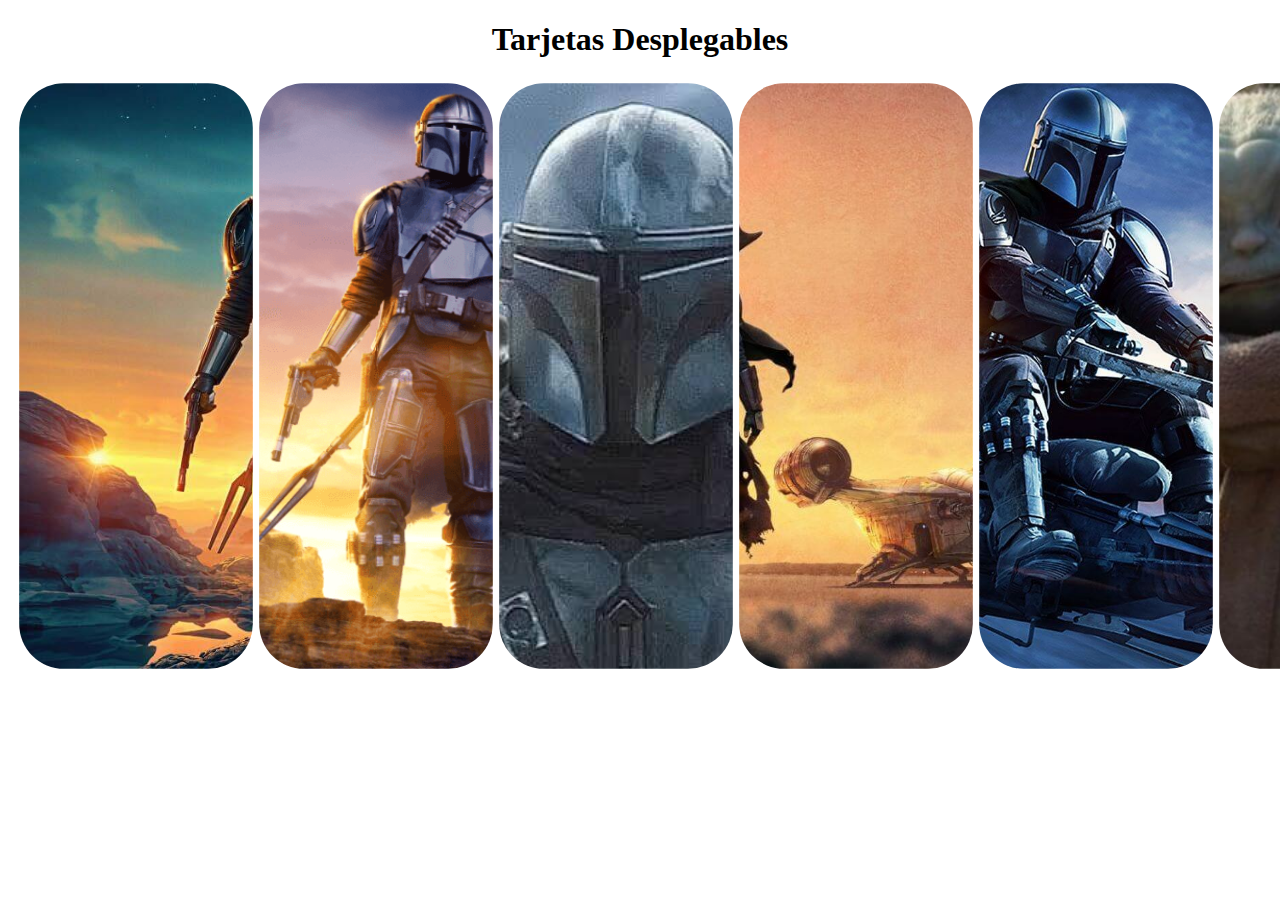
==== tarjetas-Desplegables/index.html @ 8a0e7f94 "primer reto" ====
<!DOCTYPE html>
<html lang="es">
  <head>
    <meta charset="UTF-8" />
    <meta http-equiv="X-UA-Compatible" content="IE=edge" />
    <meta name="viewport" content="width=device-width, initial-scale=1.0" />
    <title>Mandor</title>
    <link rel="stylesheet" href="./index.css" />
  </head>
  <body class="grid">
    <h1>Tarjetas Desplegables</h1>
    <picture class="imagenes">
        <img src="./pictures/img3.jpeg" alt="mandalorian"></img>
        <img src="./pictures/img2.jpeg" alt="mandalorian"></img>
        <img src="./pictures/img1.jpeg" alt="mandalorian"></img>
        <img src="./pictures/img4.jpeg" alt="mandalorian"></img>
        <img src="./pictures/img5.jpeg" alt="mandalorian"></img>
        <img src="./pictures/img6.jpeg" alt="mandalorian"></img>
    </picture>
  </body>
</html>
---- tarjetas-Desplegables/index.css ----
h1{
    text-align: center;
}

picture{
    display: flex;
    width: 90em;
    height: 37em;
}

.grid{
    margin: 1em;
}

img{
    width: 0;
    flex-grow: 1;
    object-fit: cover;
    border-radius: 3em;
    padding: 0.2em;
    transition: .5s ease;
}

picture img:hover{
    width: 50em;
}
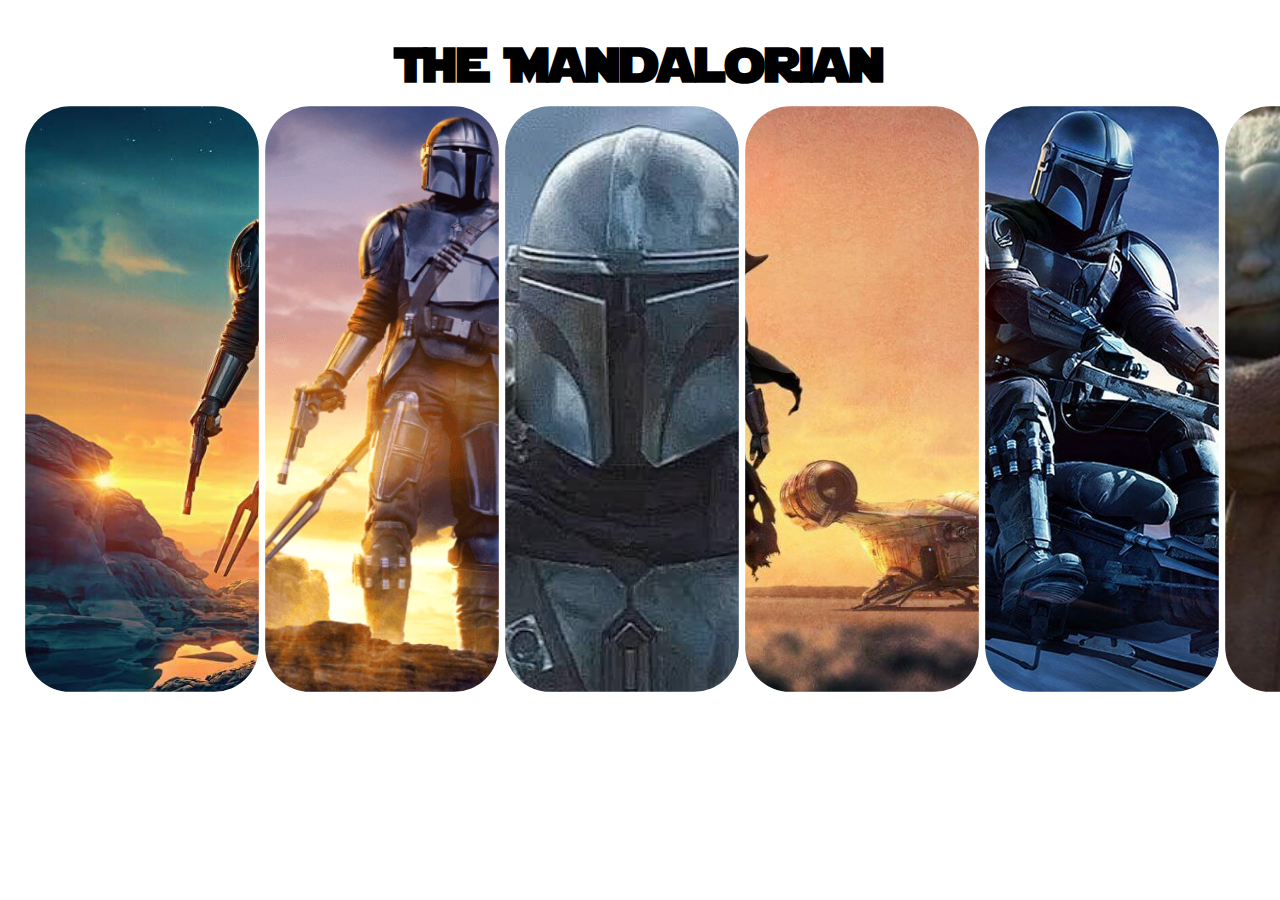
==== commit 9086bddc: "se modifica titulo y se agrega logo" ====
--- a/tarjetas-Desplegables/index.html
+++ b/tarjetas-Desplegables/index.html
@@ -4,18 +4,19 @@
     <meta charset="UTF-8" />
     <meta http-equiv="X-UA-Compatible" content="IE=edge" />
     <meta name="viewport" content="width=device-width, initial-scale=1.0" />
-    <title>Mandor</title>
+    <title>Mandalorian</title>
     <link rel="stylesheet" href="./index.css" />
+    <link rel="icon" href="./pictures/_.jpeg">
   </head>
   <body class="grid">
-    <h1>Tarjetas Desplegables</h1>
+    <h1>The Mandalorian</h1>
     <picture class="imagenes">
-        <img src="./pictures/img3.jpeg" alt="mandalorian"></img>
+        <img src="./pictures/img3.jpeg" alt="mandor"></img>
         <img src="./pictures/img2.jpeg" alt="mandalorian"></img>
         <img src="./pictures/img1.jpeg" alt="mandalorian"></img>
         <img src="./pictures/img4.jpeg" alt="mandalorian"></img>
         <img src="./pictures/img5.jpeg" alt="mandalorian"></img>
-        <img src="./pictures/img6.jpeg" alt="mandalorian"></img>
+        <img src="./pictures/img6.jpeg" alt="Grogu"></img>
     </picture>
   </body>
 </html>
--- a/tarjetas-Desplegables/index.css
+++ b/tarjetas-Desplegables/index.css
@@ -1,11 +1,26 @@
+* {
+    padding: 2px;
+    margin: 0px;
+}
+
+@font-face {
+    font-family: startjedi;
+    src: url(starjedi/Starjedi.ttf);
+    font-style: normal;
+    font-weight: normal;
+}
+
 h1{
     text-align: center;
+    font-family: startjedi;
+    font-size: 3em;
 }
 
 picture{
     display: flex;
     width: 90em;
     height: 37em;
+    flex-wrap: wrap;
 }
 
 .grid{
